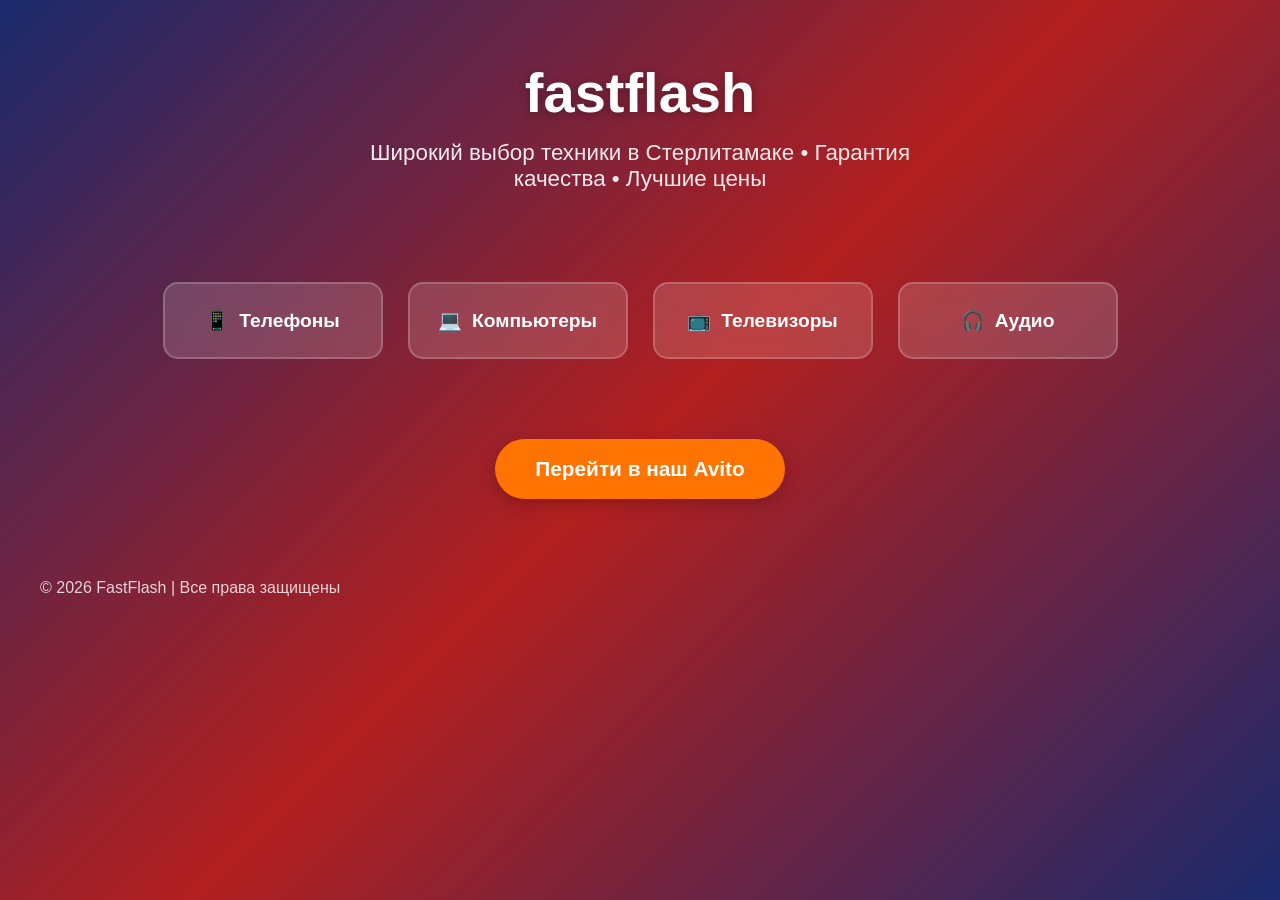
==== index.html @ 9641bf5f "Add files via upload" ====
<!DOCTYPE html>
<html lang="ru">
<head>
    <meta charset="UTF-8">
    <meta name="viewport" content="width=device-width, initial-scale=1.0">
    <title>fastflash</title>
    <style>
        * {
            margin: 0;
            padding: 0;
            box-sizing: border-box;
        }
        
        body {
            font-family: 'Arial', sans-serif;
            background: linear-gradient(135deg, #1a2a6c, #b21f1f, #1a2a6c);
            color: white;
            min-height: 100vh;
            padding: 20px;
        }
        
        .container {
            max-width: 1200px;
            margin: 0 auto;
            text-align: center;
        }
        
        header {
            padding: 40px 20px;
            animation: fadeInDown 1s ease;
        }
        
        h1 {
            font-size: 3.5rem;
            margin-bottom: 15px;
            text-shadow: 0 2px 10px rgba(0,0,0,0.3);
        }
        
        .subtitle {
            font-size: 1.4rem;
            opacity: 0.9;
            max-width: 600px;
            margin: 0 auto;
        }
        
        .buttons-container {
            display: flex;
            flex-wrap: wrap;
            justify-content: center;
            gap: 25px;
            margin: 50px 0;
        }
        
        .btn {
            background: rgba(255, 255, 255, 0.15);
            backdrop-filter: blur(10px);
            border: 2px solid rgba(255, 255, 255, 0.2);
            border-radius: 15px;
            padding: 25px 30px;
            width: 220px;
            cursor: pointer;
            transition: all 0.3s ease;
            font-size: 1.2rem;
            font-weight: bold;
            display: flex;
            align-items: center;
            justify-content: center;
            gap: 10px;
        }
        
        .btn:hover {
            transform: translateY(-5px);
            background: rgba(255, 255, 255, 0.25);
            box-shadow: 0 10px 25px rgba(0,0,0,0.2);
        }
        
        .avito-link {
            display: inline-block;
            margin-top: 30px;
            background: #ff7300;
            color: white;
            text-decoration: none;
            padding: 18px 40px;
            border-radius: 50px;
            font-size: 1.3rem;
            font-weight: bold;
            transition: all 0.3s ease;
            box-shadow: 0 5px 15px rgba(0,0,0,0.2);
        }
        
        .avito-link:hover {
            background: #ff8c2e;
            transform: scale(1.05);
        }
        
        .products-grid {
            display: grid;
            grid-template-columns: repeat(auto-fit, minmax(250px, 1fr));
            gap: 25px;
            margin-top: 50px;
        }
        
        .product-card {
            background: rgba(255, 255, 255, 0.1);
            border-radius: 15px;
            padding: 20px;
            transition: all 0.3s ease;
        }
        
        .product-card:hover {
            transform: translateY(-5px);
            background: rgba(255, 255, 255, 0.2);
        }
        
        .product-img {
            width: 100%;
            height: 150px;
            background: rgba(255, 255, 255, 0.2);
            border-radius: 10px;
            margin-bottom: 15px;
            display: flex;
            align-items: center;
            justify-content: center;
            font-size: 3rem;
        }
        
        footer {
            margin-top: 60px;
            padding: 20px;
            font-size: 1rem;
            opacity: 0.8;
        }
        
        @keyframes fadeInDown {
            from {
                opacity: 0;
                transform: translateY(-30px);
            }
            to {
                opacity: 1;
                transform: translateY(0);
            }
        }
        
        @media (max-width: 768px) {
            h1 {
                font-size: 2.5rem;
            }
            
            .subtitle {
                font-size: 1.1rem;
            }
            
            .buttons-container {
                flex-direction: column;
                align-items: center;
            }
            
            .btn {
                width: 100%;
                max-width: 300px;
            }
        }
    </style>
</head>
<body>
    <div class="container">
        <header>
            <h1>fastflash</h1>
            <p class="subtitle">Широкий выбор техники в Стерлитамаке • Гарантия качества • Лучшие цены</p>
        </header>
        
        <div class="buttons-container">
            <div class="btn">
                <span>📱</span> Телефоны
            </div>
            <div class="btn">
                <span>💻</span> Компьютеры
            </div>
            <div class="btn">
                <span>📺</span> Телевизоры
            </div>
            <div class="btn">
                <span>🎧</span> Аудио
            </div>
        </div>
        
        <a href="https://www.avito.ru/user/d67b1a105ae799e493174694ce400bdf/profile" target="_blank" class="avito-link">
            Перейти в наш Avito
        </a>
        
        
        </div>
        
        <footer>
            <p>© 2026 FastFlash | Все права защищены</p>
        </footer>
    </div>
</body>
</html>
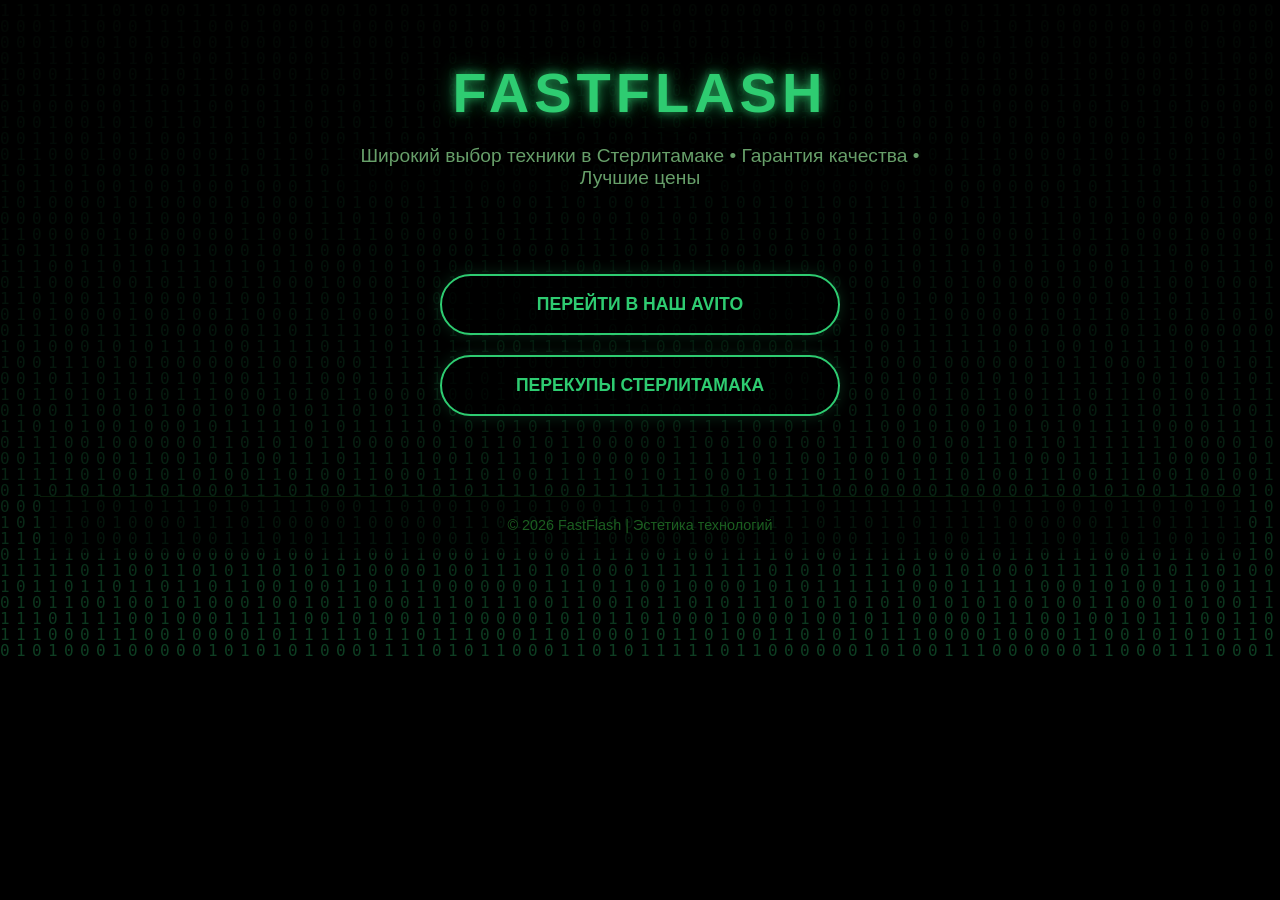
==== commit 0fd52c5b: "Add files via upload" ====
--- a/index.html
+++ b/index.html
@@ -1,200 +1,152 @@
-<!DOCTYPE html>
-<html lang="ru">
-<head>
-    <meta charset="UTF-8">
-    <meta name="viewport" content="width=device-width, initial-scale=1.0">
-    <title>fastflash</title>
-    <style>
-        * {
-            margin: 0;
-            padding: 0;
-            box-sizing: border-box;
-        }
-        
-        body {
-            font-family: 'Arial', sans-serif;
-            background: linear-gradient(135deg, #1a2a6c, #b21f1f, #1a2a6c);
-            color: white;
-            min-height: 100vh;
-            padding: 20px;
-        }
-        
-        .container {
-            max-width: 1200px;
-            margin: 0 auto;
-            text-align: center;
-        }
-        
-        header {
-            padding: 40px 20px;
-            animation: fadeInDown 1s ease;
-        }
-        
-        h1 {
-            font-size: 3.5rem;
-            margin-bottom: 15px;
-            text-shadow: 0 2px 10px rgba(0,0,0,0.3);
-        }
-        
-        .subtitle {
-            font-size: 1.4rem;
-            opacity: 0.9;
-            max-width: 600px;
-            margin: 0 auto;
-        }
-        
-        .buttons-container {
-            display: flex;
-            flex-wrap: wrap;
-            justify-content: center;
-            gap: 25px;
-            margin: 50px 0;
-        }
-        
-        .btn {
-            background: rgba(255, 255, 255, 0.15);
-            backdrop-filter: blur(10px);
-            border: 2px solid rgba(255, 255, 255, 0.2);
-            border-radius: 15px;
-            padding: 25px 30px;
-            width: 220px;
-            cursor: pointer;
-            transition: all 0.3s ease;
-            font-size: 1.2rem;
-            font-weight: bold;
-            display: flex;
-            align-items: center;
-            justify-content: center;
-            gap: 10px;
-        }
-        
-        .btn:hover {
-            transform: translateY(-5px);
-            background: rgba(255, 255, 255, 0.25);
-            box-shadow: 0 10px 25px rgba(0,0,0,0.2);
-        }
-        
-        .avito-link {
-            display: inline-block;
-            margin-top: 30px;
-            background: #ff7300;
-            color: white;
-            text-decoration: none;
-            padding: 18px 40px;
-            border-radius: 50px;
-            font-size: 1.3rem;
-            font-weight: bold;
-            transition: all 0.3s ease;
-            box-shadow: 0 5px 15px rgba(0,0,0,0.2);
-        }
-        
-        .avito-link:hover {
-            background: #ff8c2e;
-            transform: scale(1.05);
-        }
-        
-        .products-grid {
-            display: grid;
-            grid-template-columns: repeat(auto-fit, minmax(250px, 1fr));
-            gap: 25px;
-            margin-top: 50px;
-        }
-        
-        .product-card {
-            background: rgba(255, 255, 255, 0.1);
-            border-radius: 15px;
-            padding: 20px;
-            transition: all 0.3s ease;
-        }
-        
-        .product-card:hover {
-            transform: translateY(-5px);
-            background: rgba(255, 255, 255, 0.2);
-        }
-        
-        .product-img {
-            width: 100%;
-            height: 150px;
-            background: rgba(255, 255, 255, 0.2);
-            border-radius: 10px;
-            margin-bottom: 15px;
-            display: flex;
-            align-items: center;
-            justify-content: center;
-            font-size: 3rem;
-        }
-        
-        footer {
-            margin-top: 60px;
-            padding: 20px;
-            font-size: 1rem;
-            opacity: 0.8;
-        }
-        
-        @keyframes fadeInDown {
-            from {
-                opacity: 0;
-                transform: translateY(-30px);
-            }
-            to {
-                opacity: 1;
-                transform: translateY(0);
-            }
-        }
-        
-        @media (max-width: 768px) {
-            h1 {
-                font-size: 2.5rem;
-            }
-            
-            .subtitle {
-                font-size: 1.1rem;
-            }
-            
-            .buttons-container {
-                flex-direction: column;
-                align-items: center;
-            }
-            
-            .btn {
-                width: 100%;
-                max-width: 300px;
-            }
-        }
-    </style>
-</head>
-<body>
-    <div class="container">
-        <header>
-            <h1>fastflash</h1>
-            <p class="subtitle">Широкий выбор техники в Стерлитамаке • Гарантия качества • Лучшие цены</p>
-        </header>
-        
-        <div class="buttons-container">
-            <div class="btn">
-                <span>📱</span> Телефоны
-            </div>
-            <div class="btn">
-                <span>💻</span> Компьютеры
-            </div>
-            <div class="btn">
-                <span>📺</span> Телевизоры
-            </div>
-            <div class="btn">
-                <span>🎧</span> Аудио
-            </div>
-        </div>
-        
-        <a href="https://www.avito.ru/user/d67b1a105ae799e493174694ce400bdf/profile" target="_blank" class="avito-link">
-            Перейти в наш Avito
-        </a>
-        
-        
-        </div>
-        
-        <footer>
-            <p>© 2026 FastFlash | Все права защищены</p>
-        </footer>
-    </div>
-</body>
+<!DOCTYPE html>
+<html lang="ru">
+<head>
+    <meta charset="UTF-8">
+    <meta name="viewport" content="width=device-width, initial-scale=1.0">
+    <title>fastflash</title>
+    <style>
+        * {
+            margin: 0;
+            padding: 0;
+            box-sizing: border-box;
+        }
+        
+        body {
+            font-family: 'Segoe UI', Roboto, Helvetica, Arial, sans-serif;
+            /* Темный фон, чтобы матрица смотрелась эффектно */
+            background: #000;
+            color: #e0ffe0;
+            min-height: 100vh;
+            padding: 20px;
+            overflow-x: hidden;
+        }
+
+        /* Стили для фоновой анимации */
+        #matrix {
+            position: fixed;
+            top: 0;
+            left: 0;
+            width: 100%;
+            height: 100%;
+            z-index: 0;
+            opacity: 0.3; /* Прозрачность матрицы */
+            pointer-events: none; /* Пропускает клики сквозь себя */
+        }
+        
+        .container {
+            max-width: 1200px;
+            margin: 0 auto;
+            text-align: center;
+            position: relative;
+            z-index: 1; /* Контент поверх матрицы */
+        }
+        
+        header {
+            padding: 40px 20px;
+            animation: fadeInDown 1s ease;
+        }
+        
+        h1 {
+            font-size: 3.5rem;
+            margin-bottom: 15px;
+            text-transform: uppercase;
+            letter-spacing: 5px;
+            color: #2ecc71;
+            text-shadow: 0 0 10px rgba(46, 204, 113, 0.7),
+                         0 0 20px rgba(46, 204, 113, 0.4),
+                         0 0 30px rgba(46, 204, 113, 0.2);
+        }
+        
+        .subtitle {
+            font-size: 1.2rem;
+            color: #81c784;
+            max-width: 600px;
+            margin: 0 auto 40px auto;
+            opacity: 0.8;
+            background: rgba(0, 0, 0, 0.5); /* Фон для читаемости */
+            display: inline-block;
+            padding: 5px 15px;
+            border-radius: 5px;
+        }
+        
+        .avito-link {
+            display: flex; 
+            align-items: center;
+            justify-content: center;
+            margin: 0 auto 20px auto; 
+            max-width: 400px;
+            background: rgba(0, 0, 0, 0.7); /* Полупрозрачный фон кнопок */
+            color: #2ecc71;
+            text-decoration: none;
+            padding: 18px 45px;
+            border-radius: 50px;
+            font-size: 1.1rem;
+            font-weight: bold;
+            border: 2px solid #2ecc71;
+            transition: all 0.3s ease;
+            box-shadow: 0 0 15px rgba(46, 204, 113, 0.2);
+            text-transform: uppercase;
+        }
+        
+        .avito-link:hover {
+            background: #2ecc71;
+            color: #000;
+            box-shadow: 0 0 30px rgba(46, 204, 113, 0.6);
+            transform: scale(1.05);
+        }
+        
+        footer {
+            margin-top: 80px;
+            padding: 20px;
+            font-size: 0.9rem;
+            color: #1b5e20;
+            border-top: 1px solid rgba(27, 94, 32, 0.3);
+            background: rgba(0, 0, 0, 0.5);
+        }
+        
+        @keyframes fadeInDown {
+            from {
+                opacity: 0;
+                transform: translateY(-30px);
+                filter: blur(10px);
+            }
+            to {
+                opacity: 1;
+                transform: translateY(0);
+                filter: blur(0);
+            }
+        }
+        
+        @media (max-width: 768px) {
+            h1 { font-size: 2.2rem; }
+            .avito-link { width: 90%; }
+        }
+    </style>
+</head>
+<body>
+    <!-- Холст для матрицы -->
+    <canvas id="matrix"></canvas>
+
+    <div class="container">
+        <header>
+            <h1>fastflash</h1>
+            <p class="subtitle">Широкий выбор техники в Стерлитамаке • Гарантия качества • Лучшие цены</p>
+        </header>
+        
+        <a href="https://www.avito.ru/user/d67b1a105ae799e493174694ce400bdf/profile" target="_blank" class="avito-link">
+            Перейти в наш Avito
+        </a>
+
+        <a href="https://t.me/+5ewfWB0mk90zZmRi" target="_blank" class="avito-link">
+            ПЕРЕКУПЫ СТЕРЛИТАМАКА
+        </a>
+        
+        <footer>
+            <p>© 2026 FastFlash | Эстетика технологий</p>
+        </footer>
+    </div>
+
+    <!-- Подключение скрипта анимации -->
+    <script src="script.js"></script>
+</body>
 </html>
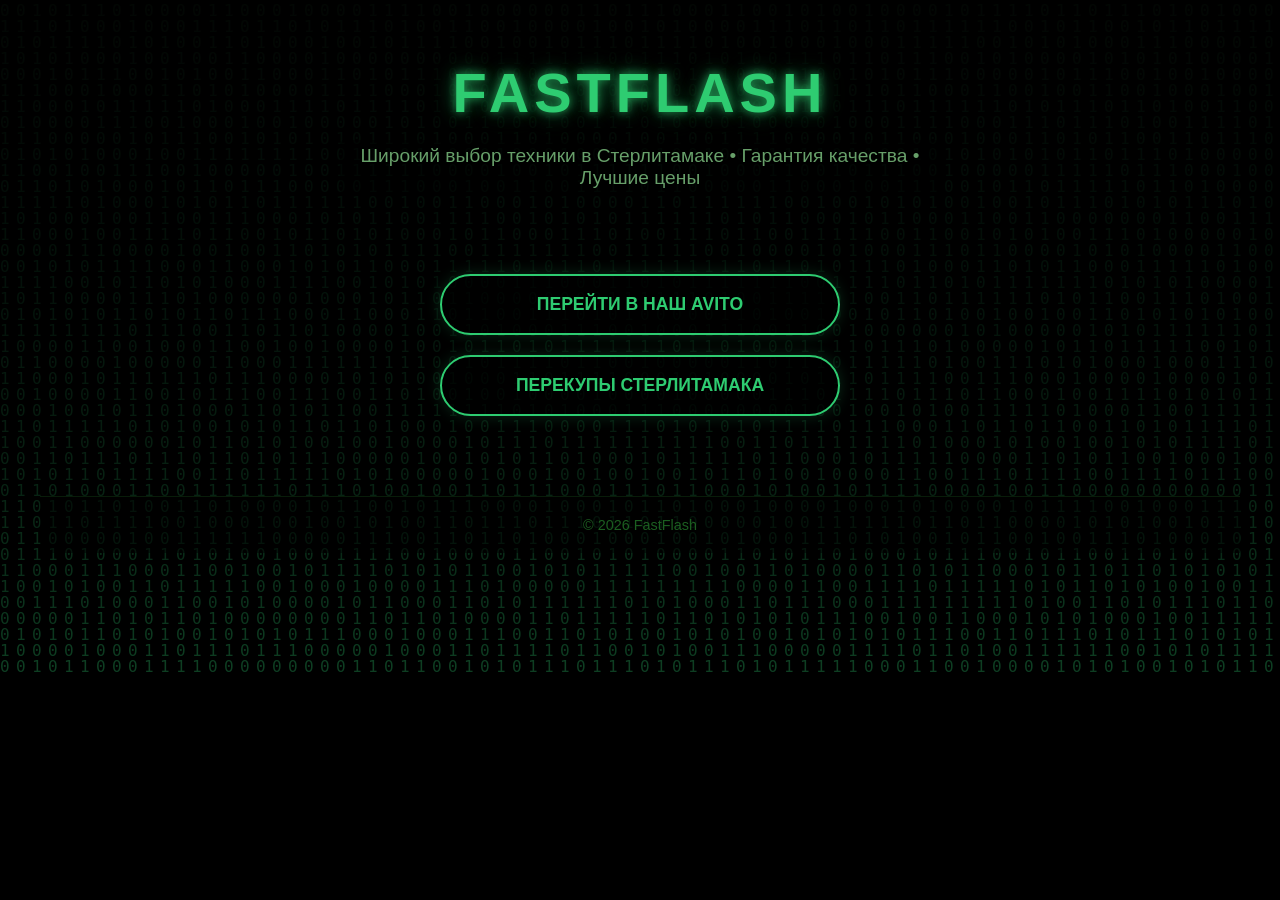
==== commit 02336d49: "Update index.html" ====
--- a/index.html
+++ b/index.html
@@ -142,11 +142,11 @@
         </a>
         
         <footer>
-            <p>© 2026 FastFlash | Эстетика технологий</p>
+            <p>© 2026 FastFlash</p>
         </footer>
     </div>
 
     <!-- Подключение скрипта анимации -->
     <script src="script.js"></script>
 </body>
-</html>+</html>
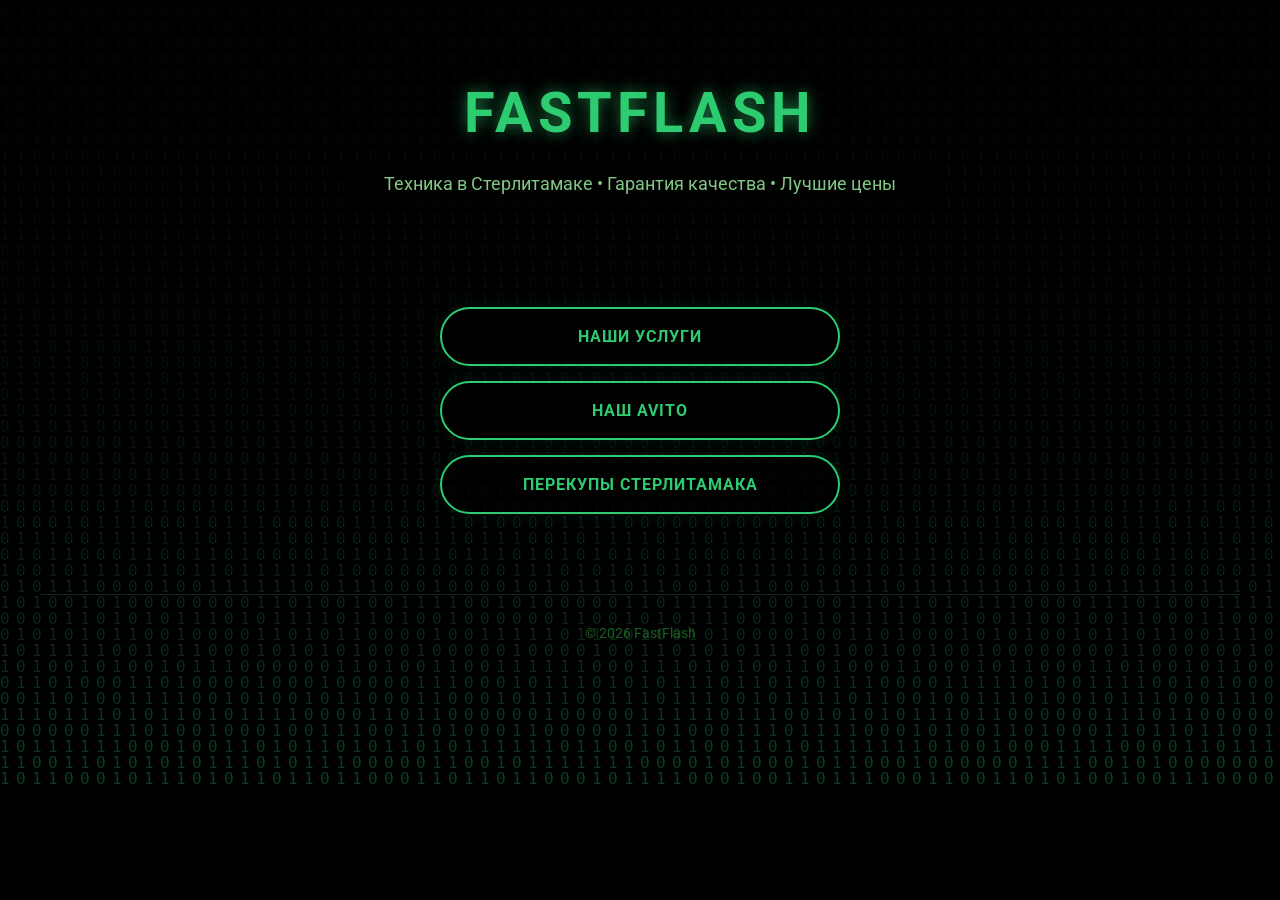
==== commit d0a6e2cb: "Add files via upload" ====
--- a/index.html
+++ b/index.html
@@ -2,26 +2,34 @@
 <html lang="ru">
 <head>
     <meta charset="UTF-8">
-    <meta name="viewport" content="width=device-width, initial-scale=1.0">
+    <meta name="viewport" content="width=device-width, initial-scale=1.0, maximum-scale=1.0, user-scalable=no">
     <title>fastflash</title>
+    
+    <!-- Единый шрифт Roboto для всех устройств -->
+    <link rel="preconnect" href="https://fonts.googleapis.com">
+    <link rel="preconnect" href="https://fonts.gstatic.com" crossorigin>
+    <link href="https://fonts.googleapis.com/css2?family=Roboto:wght@400;700&display=swap" rel="stylesheet">
+
     <style>
         * {
             margin: 0;
             padding: 0;
             box-sizing: border-box;
+            /* Исправляет разницу в размере шрифтов между ПК и мобильными */
+            -webkit-text-size-adjust: 100%;
         }
         
         body {
-            font-family: 'Segoe UI', Roboto, Helvetica, Arial, sans-serif;
-            /* Темный фон, чтобы матрица смотрелась эффектно */
+            font-family: 'Roboto', sans-serif;
             background: #000;
             color: #e0ffe0;
             min-height: 100vh;
             padding: 20px;
             overflow-x: hidden;
+            -webkit-font-smoothing: antialiased;
         }
 
-        /* Стили для фоновой анимации */
+        /* Фон Матрица */
         #matrix {
             position: fixed;
             top: 0;
@@ -29,8 +37,8 @@
             width: 100%;
             height: 100%;
             z-index: 0;
-            opacity: 0.3; /* Прозрачность матрицы */
-            pointer-events: none; /* Пропускает клики сквозь себя */
+            opacity: 0.3;
+            pointer-events: none;
         }
         
         .container {
@@ -38,11 +46,11 @@
             margin: 0 auto;
             text-align: center;
             position: relative;
-            z-index: 1; /* Контент поверх матрицы */
+            z-index: 1;
         }
         
         header {
-            padding: 40px 20px;
+            padding: 60px 20px;
             animation: fadeInDown 1s ease;
         }
         
@@ -52,101 +60,107 @@
             text-transform: uppercase;
             letter-spacing: 5px;
             color: #2ecc71;
-            text-shadow: 0 0 10px rgba(46, 204, 113, 0.7),
-                         0 0 20px rgba(46, 204, 113, 0.4),
-                         0 0 30px rgba(46, 204, 113, 0.2);
+            text-shadow: 0 0 15px rgba(46, 204, 113, 0.6);
+            font-weight: 700;
         }
         
         .subtitle {
-            font-size: 1.2rem;
+            font-size: 1.1rem;
             color: #81c784;
             max-width: 600px;
             margin: 0 auto 40px auto;
-            opacity: 0.8;
-            background: rgba(0, 0, 0, 0.5); /* Фон для читаемости */
-            display: inline-block;
-            padding: 5px 15px;
-            border-radius: 5px;
+            background: rgba(0, 0, 0, 0.5);
+            padding: 10px 20px;
+            border-radius: 8px;
+            line-height: 1.5;
         }
         
-        .avito-link {
+        /* Стили кнопок */
+        .links-group {
+            display: flex;
+            flex-direction: column;
+            gap: 15px;
+            align-items: center;
+        }
+
+        .btn {
             display: flex; 
             align-items: center;
             justify-content: center;
-            margin: 0 auto 20px auto; 
+            width: 100%;
             max-width: 400px;
-            background: rgba(0, 0, 0, 0.7); /* Полупрозрачный фон кнопок */
+            text-decoration: none;
+            padding: 18px 20px;
+            border-radius: 50px;
+            font-size: 1rem;
+            font-weight: 700;
+            text-transform: uppercase;
+            transition: all 0.3s ease;
+            border: 2px solid #2ecc71;
+            letter-spacing: 1px;
+            background: rgba(0, 0, 0, 0.7);
             color: #2ecc71;
-            text-decoration: none;
-            padding: 18px 45px;
-            border-radius: 50px;
-            font-size: 1.1rem;
-            font-weight: bold;
-            border: 2px solid #2ecc71;
-            transition: all 0.3s ease;
-            box-shadow: 0 0 15px rgba(46, 204, 113, 0.2);
-            text-transform: uppercase;
+            box-shadow: 0 0 15px rgba(46, 204, 113, 0.1);
         }
-        
-        .avito-link:hover {
-            background: #2ecc71;
-            color: #000;
-            box-shadow: 0 0 30px rgba(46, 204, 113, 0.6);
-            transform: scale(1.05);
+
+        .btn:hover {
+            background: rgba(46, 204, 113, 0.1);
+            transform: scale(1.03);
+            border-color: #fff;
+            color: #fff;
+            box-shadow: 0 0 25px rgba(46, 204, 113, 0.4);
         }
         
         footer {
             margin-top: 80px;
-            padding: 20px;
-            font-size: 0.9rem;
+            padding: 30px;
+            font-size: 0.85rem;
             color: #1b5e20;
-            border-top: 1px solid rgba(27, 94, 32, 0.3);
-            background: rgba(0, 0, 0, 0.5);
+            border-top: 1px solid rgba(46, 204, 113, 0.2);
         }
         
         @keyframes fadeInDown {
-            from {
-                opacity: 0;
-                transform: translateY(-30px);
-                filter: blur(10px);
-            }
-            to {
-                opacity: 1;
-                transform: translateY(0);
-                filter: blur(0);
-            }
+            from { opacity: 0; transform: translateY(-30px); }
+            to { opacity: 1; transform: translateY(0); }
         }
         
+        /* Адаптация под телефоны */
         @media (max-width: 768px) {
-            h1 { font-size: 2.2rem; }
-            .avito-link { width: 90%; }
+            h1 { font-size: 2.5rem; letter-spacing: 2px; }
+            .btn { width: 90%; font-size: 0.9rem; padding: 15px; }
+            .subtitle { font-size: 1rem; }
         }
     </style>
 </head>
 <body>
-    <!-- Холст для матрицы -->
     <canvas id="matrix"></canvas>
 
     <div class="container">
         <header>
             <h1>fastflash</h1>
-            <p class="subtitle">Широкий выбор техники в Стерлитамаке • Гарантия качества • Лучшие цены</p>
+            <p class="subtitle">Техника в Стерлитамаке • Гарантия качества • Лучшие цены</p>
         </header>
         
-        <a href="https://www.avito.ru/user/d67b1a105ae799e493174694ce400bdf/profile" target="_blank" class="avito-link">
-            Перейти в наш Avito
-        </a>
+        <div class="links-group">
+            <!--  -->
+            <a href="https://fastflash.shop/services" class="btn">
+                Наши Услуги
+            </a>
 
-        <a href="https://t.me/+5ewfWB0mk90zZmRi" target="_blank" class="avito-link">
-            ПЕРЕКУПЫ СТЕРЛИТАМАКА
-        </a>
+            <a href="https://www.avito.ru/user/d67b1a105ae799e493174694ce400bdf/profile" target="_blank" class="btn">
+                Наш Avito
+            </a>
+
+            <a href="https://t.me/+5ewfWB0mk90zZmRi" target="_blank" class="btn">
+                Перекупы Стерлитамака
+            </a>
+        </div>
         
         <footer>
             <p>© 2026 FastFlash</p>
         </footer>
     </div>
 
-    <!-- Подключение скрипта анимации -->
     <script src="script.js"></script>
 </body>
-</html>
+</html>
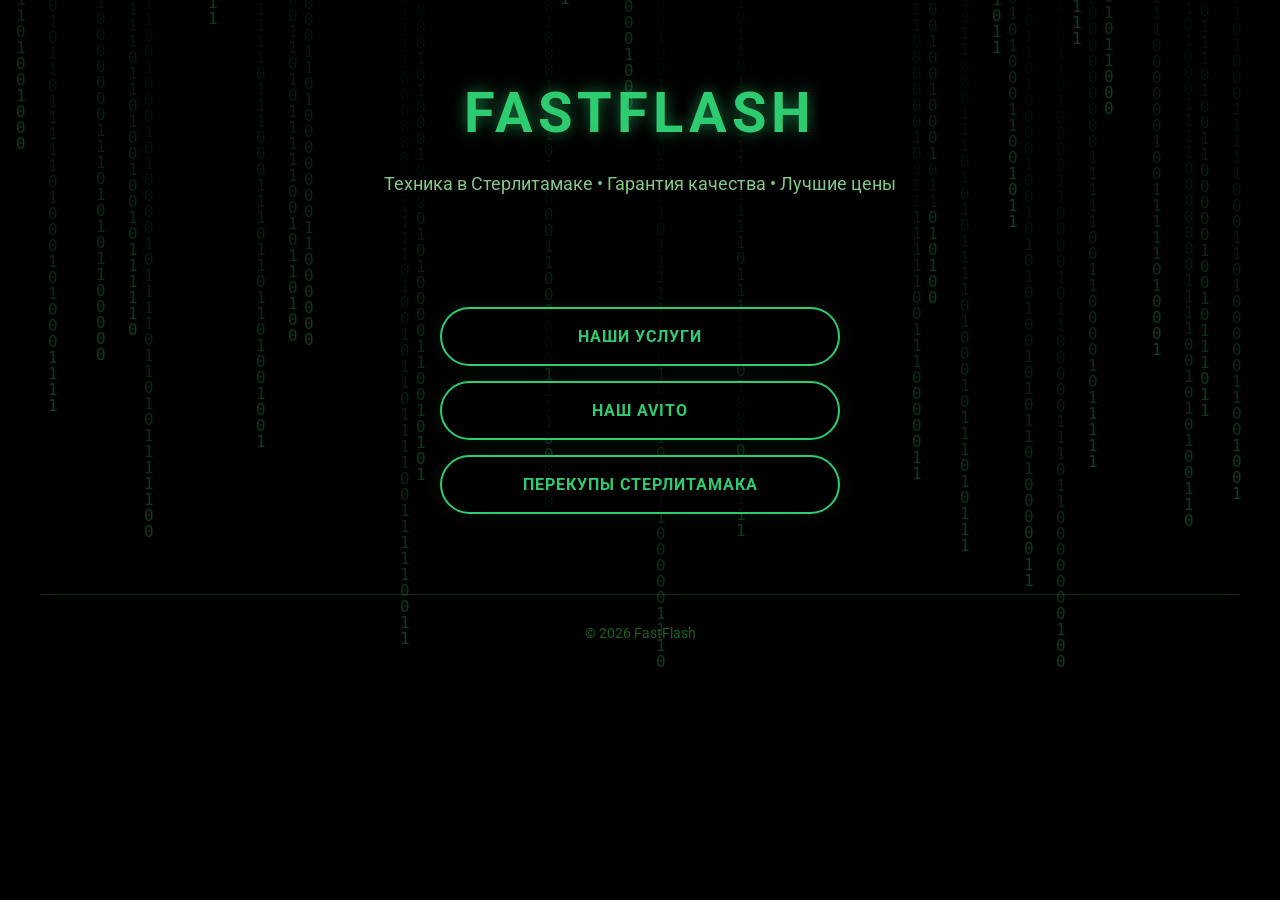
==== commit a2860b7f: "Update index.html" ====
--- a/index.html
+++ b/index.html
@@ -151,7 +151,7 @@
                 Наш Avito
             </a>
 
-            <a href="https://t.me/+5ewfWB0mk90zZmRi" target="_blank" class="btn">
+            <a href="https://t.me/perekupstr" target="_blank" class="btn">
                 Перекупы Стерлитамака
             </a>
         </div>
@@ -163,4 +163,4 @@
 
     <script src="script.js"></script>
 </body>
-</html>+</html>
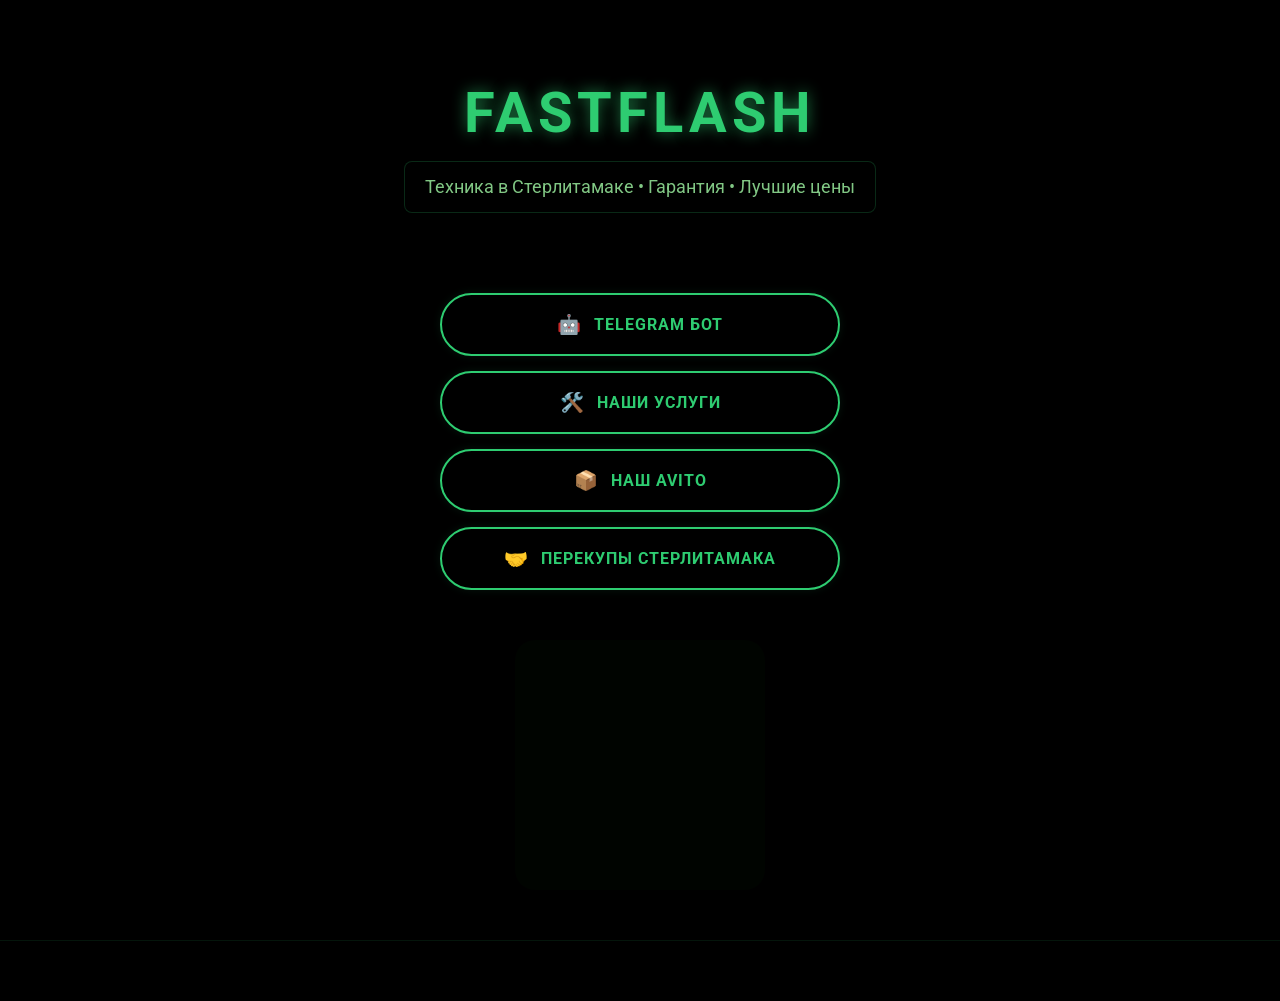
==== commit 842807a1: "Add files via upload" ====
--- a/index.html
+++ b/index.html
@@ -3,9 +3,8 @@
 <head>
     <meta charset="UTF-8">
     <meta name="viewport" content="width=device-width, initial-scale=1.0, maximum-scale=1.0, user-scalable=no">
-    <title>fastflash</title>
+    <title>FastFlash — Техника в Стерлитамаке</title>
     
-    <!-- Единый шрифт Roboto для всех устройств -->
     <link rel="preconnect" href="https://fonts.googleapis.com">
     <link rel="preconnect" href="https://fonts.gstatic.com" crossorigin>
     <link href="https://fonts.googleapis.com/css2?family=Roboto:wght@400;700&display=swap" rel="stylesheet">
@@ -15,7 +14,6 @@
             margin: 0;
             padding: 0;
             box-sizing: border-box;
-            /* Исправляет разницу в размере шрифтов между ПК и мобильными */
             -webkit-text-size-adjust: 100%;
         }
         
@@ -24,12 +22,12 @@
             background: #000;
             color: #e0ffe0;
             min-height: 100vh;
-            padding: 20px;
+            display: flex;
+            flex-direction: column;
             overflow-x: hidden;
             -webkit-font-smoothing: antialiased;
         }
 
-        /* Фон Матрица */
         #matrix {
             position: fixed;
             top: 0;
@@ -37,7 +35,7 @@
             width: 100%;
             height: 100%;
             z-index: 0;
-            opacity: 0.3;
+            opacity: 0.25;
             pointer-events: none;
         }
         
@@ -47,10 +45,12 @@
             text-align: center;
             position: relative;
             z-index: 1;
+            flex-grow: 1;
+            padding: 20px;
         }
         
         header {
-            padding: 60px 20px;
+            padding: 60px 20px 40px;
             animation: fadeInDown 1s ease;
         }
         
@@ -68,19 +68,20 @@
             font-size: 1.1rem;
             color: #81c784;
             max-width: 600px;
-            margin: 0 auto 40px auto;
-            background: rgba(0, 0, 0, 0.5);
-            padding: 10px 20px;
+            margin: 0 auto;
+            background: rgba(0, 0, 0, 0.6);
+            padding: 12px 20px;
             border-radius: 8px;
             line-height: 1.5;
-        }
-        
-        /* Стили кнопок */
+            border: 1px solid rgba(46, 204, 113, 0.2);
+        }
+        
         .links-group {
             display: flex;
             flex-direction: column;
             gap: 15px;
             align-items: center;
+            margin-top: 40px;
         }
 
         .btn {
@@ -98,25 +99,61 @@
             transition: all 0.3s ease;
             border: 2px solid #2ecc71;
             letter-spacing: 1px;
-            background: rgba(0, 0, 0, 0.7);
+            background: rgba(0, 0, 0, 0.8);
             color: #2ecc71;
-            box-shadow: 0 0 15px rgba(46, 204, 113, 0.1);
+            box-shadow: 0 0 10px rgba(46, 204, 113, 0.1);
+        }
+
+        /* Стиль для одинакового отображения иконок */
+        .icon {
+            margin-right: 12px;
+            font-family: "Apple Color Emoji", "Segoe UI Emoji", "Segoe UI Symbol", "Noto Color Emoji", sans-serif;
+            font-style: normal;
+            font-size: 1.2rem;
+            display: inline-block;
+            vertical-align: middle;
         }
 
         .btn:hover {
             background: rgba(46, 204, 113, 0.1);
-            transform: scale(1.03);
+            color: #fff;
             border-color: #fff;
-            color: #fff;
-            box-shadow: 0 0 25px rgba(46, 204, 113, 0.4);
-        }
-        
+            transform: scale(1.02);
+            box-shadow: 0 0 20px rgba(46, 204, 113, 0.4);
+        }
+
+        .cube-section {
+            margin: 50px auto 30px;
+            width: 250px;
+            height: 250px;
+            position: relative;
+            z-index: 2;
+            display: flex;
+            flex-direction: column;
+            align-items: center;
+        }
+
+        #cube-canvas {
+            background: rgba(0, 20, 0, 0.2);
+            border-radius: 20px;
+        }
+
+        .cube-label {
+            font-size: 10px;
+            color: #2ecc71;
+            text-transform: uppercase;
+            letter-spacing: 3px;
+            margin-top: 15px;
+            opacity: 0.7;
+        }
+
         footer {
-            margin-top: 80px;
             padding: 30px;
             font-size: 0.85rem;
             color: #1b5e20;
-            border-top: 1px solid rgba(46, 204, 113, 0.2);
+            border-top: 1px solid rgba(46, 204, 113, 0.1);
+            background: rgba(0,0,0,0.8);
+            z-index: 1;
         }
         
         @keyframes fadeInDown {
@@ -124,11 +161,10 @@
             to { opacity: 1; transform: translateY(0); }
         }
         
-        /* Адаптация под телефоны */
         @media (max-width: 768px) {
             h1 { font-size: 2.5rem; letter-spacing: 2px; }
             .btn { width: 90%; font-size: 0.9rem; padding: 15px; }
-            .subtitle { font-size: 1rem; }
+            .cube-section { width: 200px; height: 200px; }
         }
     </style>
 </head>
@@ -138,29 +174,38 @@
     <div class="container">
         <header>
             <h1>fastflash</h1>
-            <p class="subtitle">Техника в Стерлитамаке • Гарантия качества • Лучшие цены</p>
+            <p class="subtitle">Техника в Стерлитамаке • Гарантия • Лучшие цены</p>
         </header>
         
         <div class="links-group">
-            <!--  -->
+            <a href="https://t.me/FastFlashBot" target="_blank" class="btn">
+                <i class="icon">🤖</i> Telegram БОТ
+            </a>
+
             <a href="https://fastflash.shop/services" class="btn">
-                Наши Услуги
+                <i class="icon">🛠️</i> Наши Услуги
             </a>
 
             <a href="https://www.avito.ru/user/d67b1a105ae799e493174694ce400bdf/profile" target="_blank" class="btn">
-                Наш Avito
+                <i class="icon">📦</i> Наш Avito
             </a>
 
             <a href="https://t.me/perekupstr" target="_blank" class="btn">
-                Перекупы Стерлитамака
+                <i class="icon">🤝</i> Перекупы Стерлитамака
             </a>
         </div>
-        
-        <footer>
-            <p>© 2026 FastFlash</p>
-        </footer>
+
+        <div class="cube-section">
+            <canvas id="cube-canvas" width="250" height="250"></canvas>
+            <p class="cube-label"></p>
+        </div>
     </div>
 
+    <footer>
+        <p></p>
+    </footer>
+
     <script src="script.js"></script>
+    <script src="cube.js"></script>
 </body>
-</html>
+</html>
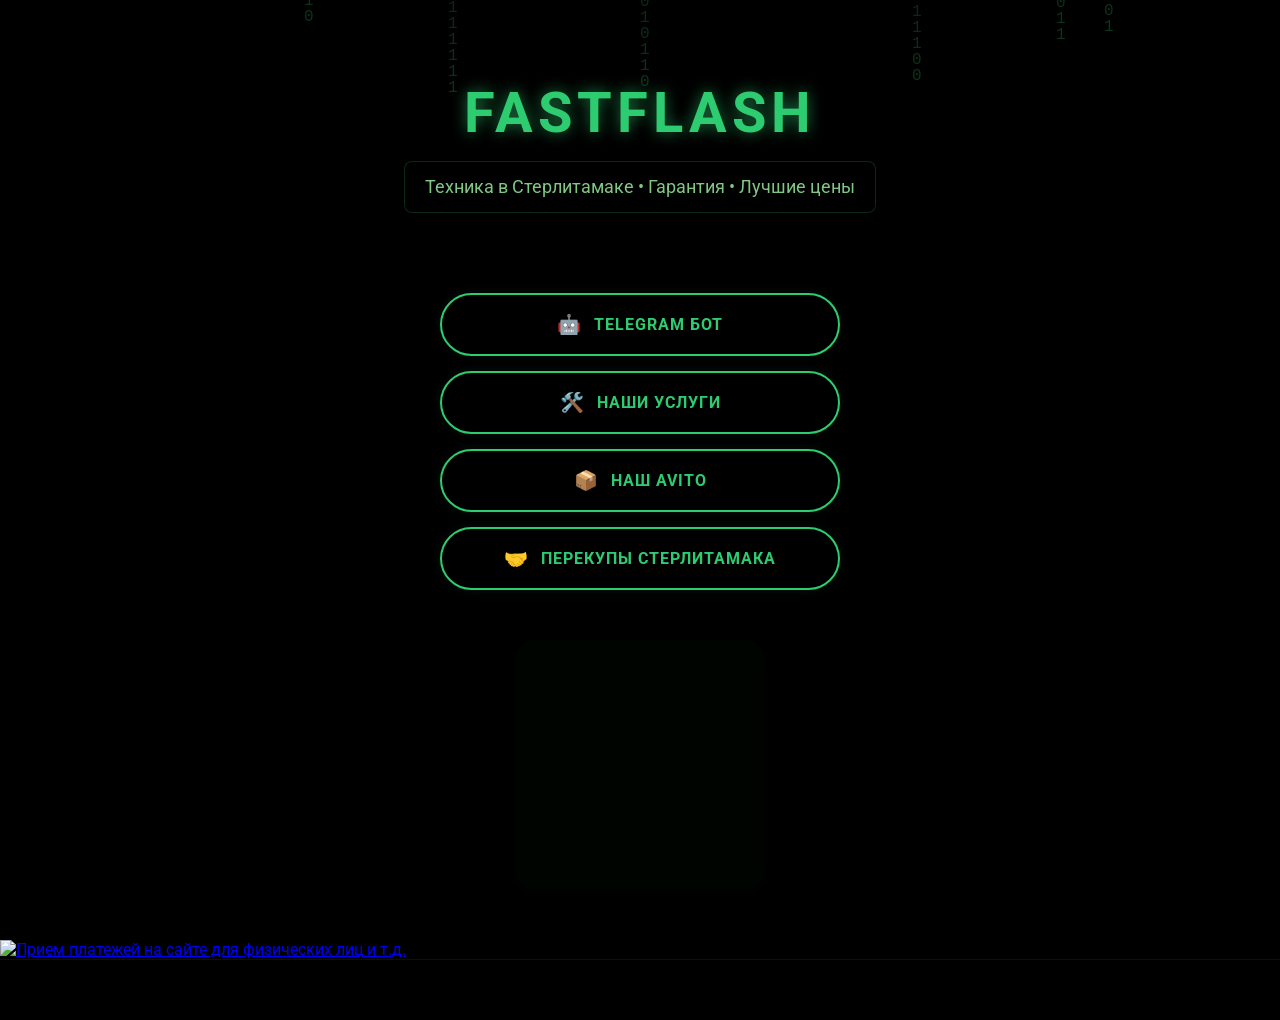
==== commit 434f952f: "Update index.html" ====
--- a/index.html
+++ b/index.html
@@ -200,7 +200,9 @@
             <p class="cube-label"></p>
         </div>
     </div>
-
+<a href="https://freekassa.net" target="_blank" rel="noopener noreferrer">
+  <img src="https://cdn.freekassa.net/banners/small-dark-1.png" title="Прием платежей на сайте для физических лиц и т.д.">
+</a>
     <footer>
         <p></p>
     </footer>
@@ -208,4 +210,4 @@
     <script src="script.js"></script>
     <script src="cube.js"></script>
 </body>
-</html>+</html>
